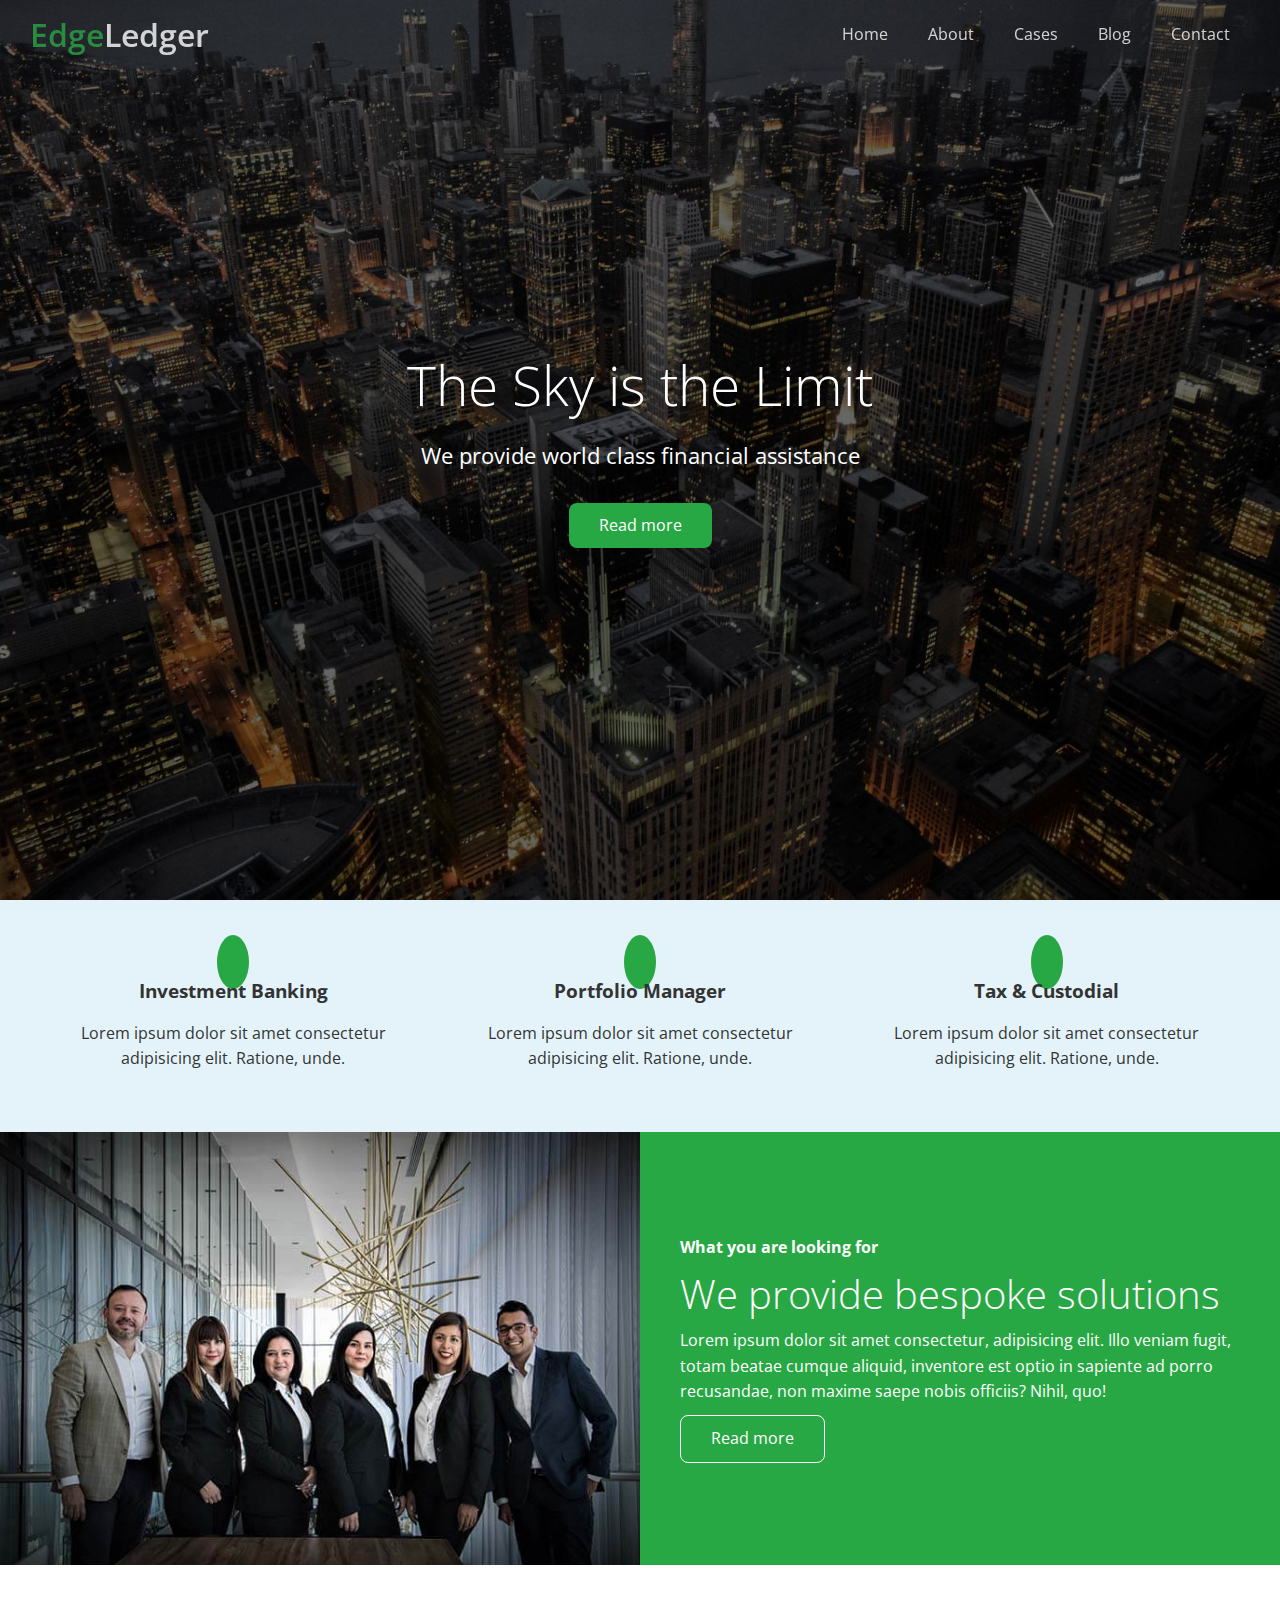
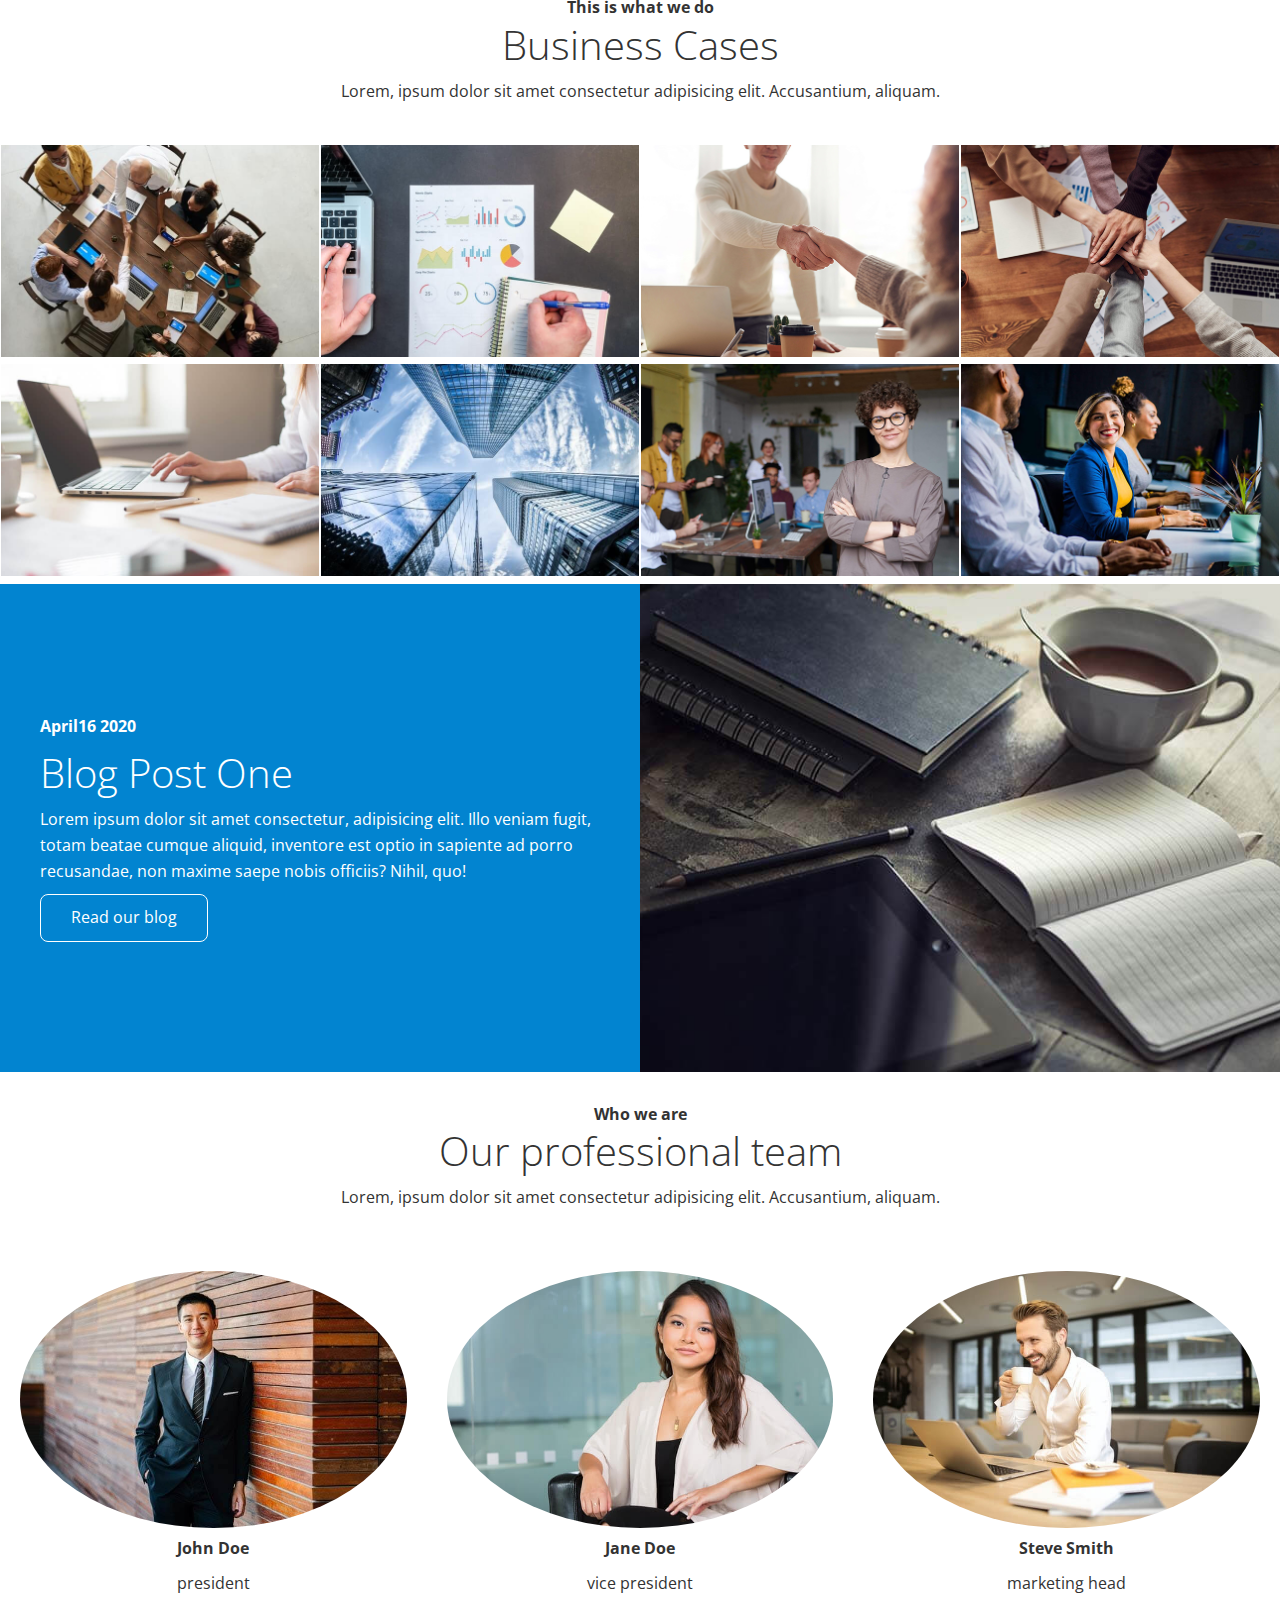
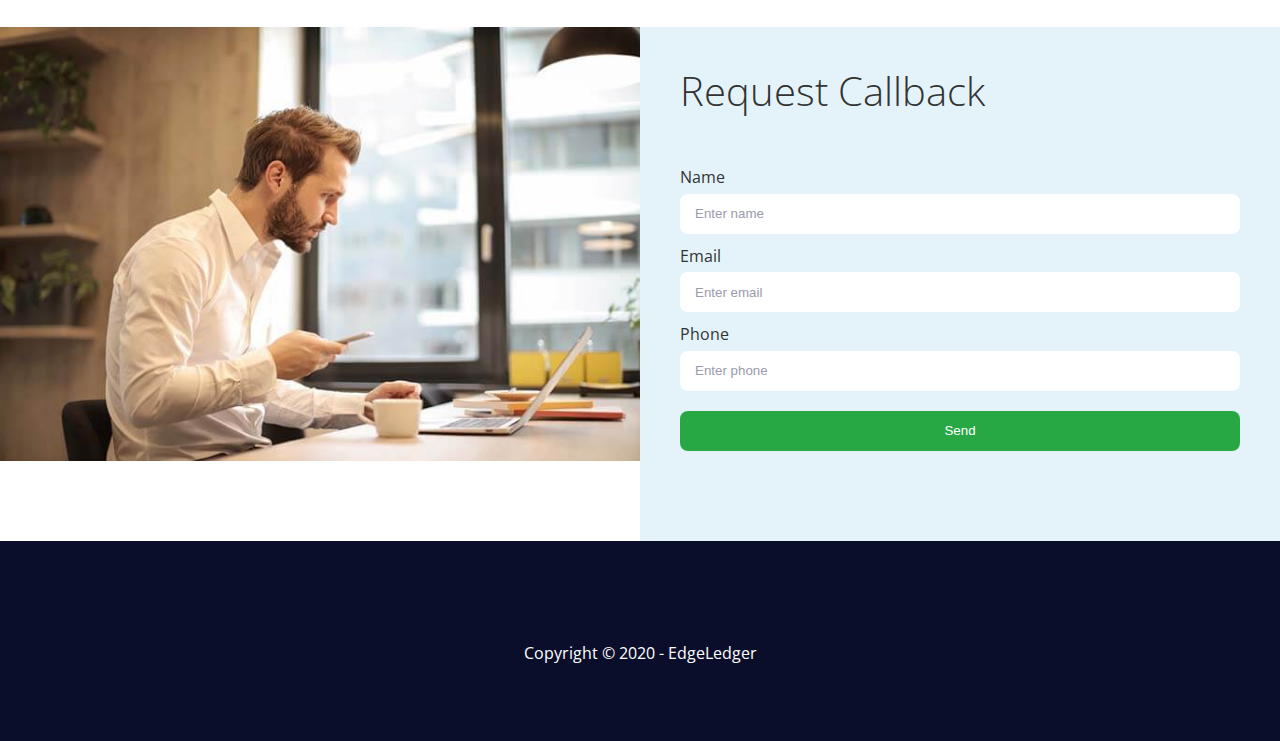
==== index.html @ 3f2aa79f "first commit" ====
<!DOCTYPE html>
<html lang="en">

<head>
  <meta charset="UTF-8">
  <meta name="viewport" content="width=device-width, initial-scale=1.0">
  <link rel="shortcut icon" type="image/x-icon" href="favicon.ico">
  <link rel="stylesheet" href="css/lightbox.min.css">
  <link rel="stylesheet" href="https://cdnjs.cloudflare.com/ajax/libs/font-awesome/5.15.2/css/all.min.css"
    integrity="sha512-HK5fgLBL+xu6dm/Ii3z4xhlSUyZgTT9tuc/hSrtw6uzJOvgRr2a9jyxxT1ely+B+xFAmJKVSTbpM/CuL7qxO8w=="
    crossorigin="anonymous" />
  <link rel="stylesheet" href="css/utilities.css">
  <link rel="stylesheet" href="css/style.css">
  <title>Welcome to Edge Ledger</title>
</head>

<body id="home">
  <header class="hero">
    <div id="navbar" class="navbar top">
      <h1 class="logo">
        <span class="text-primary"><i class="fas fa-book-open"></i> Edge</span>Ledger
      </h1>
      <nav>
        <ul>
          <li><a href="#home">Home</a></li>
          <li><a href="#about">About</a></li> <!-- Ahhoz az sectionhöz megy amelyik "about id-t kapott" -->
          <li><a href="#cases">Cases</a></li>
          <li><a href="#blog">Blog</a></li>
          <li><a href="#contact">Contact</a></li>
        </ul>
      </nav>
    </div>
    <div class="content">
      <h1>The Sky is the Limit</h1>
      <p>We provide world class financial assistance</p>
      <a href="#about" class="btn">Read more<i class="fas fa-chevron-right"></i></a>
    </div>
  </header>

  <main>
    <!-- About:icons -->
    <section id="about" class="icons bg-light">
      <div class="flex-items">
        <div>
          <i class="fas fa-university fa-2x"></i>
          <div>
            <h3>Investment Banking</h3>
            <p>Lorem ipsum dolor sit amet consectetur adipisicing elit. Ratione, unde.</p>
          </div>
        </div>

        <div>
          <i class="fas fa-book-reader fa-2x"></i>
          <div>
            <h3>Portfolio Manager</h3>
            <p>Lorem ipsum dolor sit amet consectetur adipisicing elit. Ratione, unde.</p>
          </div>
        </div>

        <div>
          <i class="fas fa-pencil-alt fa-2x"></i>
          <div>
            <h3>Tax & Custodial</h3>
            <p>Lorem ipsum dolor sit amet consectetur adipisicing elit. Ratione, unde.</p>
          </div>
        </div>
      </div>
    </section>

    <!-- About:solutions -->
    <section class="solution flex-coloumns">
      <div class="row">
        <div class="coloumn">
          <div class="coloumn-1">
            <img src="images/home/people.jpg" alt="people">
          </div>
        </div>
        <div class="coloumn">
          <div class="coloumn-2 bg-primary">
            <h4>What you are looking for</h4>
            <h2>We provide bespoke solutions</h2>
            <p>Lorem ipsum dolor sit amet consectetur, adipisicing elit. Illo veniam fugit, totam beatae cumque aliquid,
              inventore est optio in sapiente ad porro recusandae, non maxime saepe nobis officiis? Nihil, quo!</p>
            <a href="#" class="btn btn-outline">Read more<i class="fas fa-chevron-right"></i></a>
          </div>
        </div>
      </div>
    </section>

    <!-- Cases -->
    <section id="cases" class="cases flex-grid section-padding">
      <header class="section-header">
        <h4>This is what we do</h4>
        <h2>Business Cases</h2>
        <p>Lorem, ipsum dolor sit amet consectetur adipisicing elit. Accusantium, aliquam.</p>
      </header>
      <div class="row">
        <div class="coloumn">
          <a href="images/cases/cases1.jpg" data-lightbox="cases"
            data-title="Lorem, ipsum dolor sit amet consectetur adipisicing elit. Accusantium, aliquam.">
            <img src="images/cases/cases1.jpg" alt="">
          </a>
          <a href="images/cases/cases2.jpg" data-lightbox="cases"
            data-title="Lorem, ipsum dolor sit amet consectetur adipisicing elit. Accusantium, aliquam.">
            <img src="images/cases/cases2.jpg" alt="">
          </a>
        </div>
        <div class="coloumn">
          <a href="images/cases/cases3.jpg" data-lightbox="cases"
            data-title="Lorem, ipsum dolor sit amet consectetur adipisicing elit. Accusantium, aliquam.">
            <img src="images/cases/cases3.jpg" alt="">
          </a>
          <a href="images/cases/cases4.jpg" data-lightbox="cases"
            data-title="Lorem, ipsum dolor sit amet consectetur adipisicing elit. Accusantium, aliquam.">
            <img src="images/cases/cases4.jpg" alt="">
          </a>
        </div>
        <div class="coloumn">
          <a href="images/cases/cases5.jpg" data-lightbox="cases"
            data-title="Lorem, ipsum dolor sit amet consectetur adipisicing elit. Accusantium, aliquam.">
            <img src="images/cases/cases5.jpg" alt="">
          </a>
          <a href="images/cases/cases6.jpg" data-lightbox="cases"
            data-title="Lorem, ipsum dolor sit amet consectetur adipisicing elit. Accusantium, aliquam.">
            <img src="images/cases/cases6.jpg" alt="">
          </a>
        </div>
        <div class="coloumn">
          <a href="images/cases/cases7.jpg" data-lightbox="cases"
            data-title="Lorem, ipsum dolor sit amet consectetur adipisicing elit. Accusantium, aliquam.">
            <img src="images/cases/cases7.jpg" alt="">
          </a>
          <a href="images/cases/cases8.jpg" data-lightbox="cases"
            data-title="Lorem, ipsum dolor sit amet consectetur adipisicing elit. Accusantium, aliquam.">
            <img src="images/cases/cases8.jpg" alt="">
          </a>
        </div>
      </div>
    </section>

    <!-- Blog -->
    <section id="blog" class="blog flex-coloumns flex-reverse">
      <div class="row">
        <div class="coloumn">
          <div class="coloumn-1">
            <img src="images/home/blog.jpg" alt="blog">
          </div>
        </div>
        <div class="coloumn">
          <div class="coloumn-2 bg-secondary">
            <h4>April16 2020</h4>
            <h2>Blog Post One</h2>
            <p>Lorem ipsum dolor sit amet consectetur, adipisicing elit. Illo veniam fugit, totam beatae cumque aliquid,
              inventore est optio in sapiente ad porro recusandae, non maxime saepe nobis officiis? Nihil, quo!</p>
            <a href="blog.html " class="btn btn-outline">
              Read our blog
              <i class="fas fa-chevron-right"></i>
            </a>
          </div>
        </div>
      </div>
    </section>

    <!-- Team -->
    <section id="team" class="team section-padding">
      <header class="section-header">
        <h4>Who we are</h4>
        <h2>Our professional team</h2>
        <p>Lorem, ipsum dolor sit amet consectetur adipisicing elit. Accusantium, aliquam.</p>
      </header>
      <div class="flex-items">
        <div>
          <img src="images/team/person1.jpg" alt="John Doe">
          <h4>John Doe</h4>
          <p>president</p>
        </div>
        <div>
          <img src="images/team/person2.jpg" alt="John Doe">
          <h4>Jane Doe</h4>
          <p>vice president</p>
        </div>
        <div>
          <img src="images/team/person3.jpg" alt="John Doe">
          <h4>Steve Smith</h4>
          <p>marketing head</p>
        </div>
      </div>
    </section>

    <!-- Contact -->
    <section id="contact" class="contact flex-coloumns">
      <div class="row">
        <div class="coloumn">
          <div class="coloumn-1">
            <img src="images/home/contact.jpg" alt="people">
          </div>
        </div>
        <div class="coloumn">
          <div class="coloumn-2 bg-light">
            <h2>Request Callback</h2>
            <form action="" class="callback-form">
              <div class="form-control">
                <label for="name">Name</label>
                <input type="text" name="name" id="name" placeholder="Enter name">
              </div>
              <div class="form-control">
                <label for="email">Email</label>
                <input type="email" name="email" id="email" placeholder="Enter email">
              </div>
              <div class="form-control">
                <label for="phone">Phone</label>
                <input type="text" name="phone" id="phone" placeholder="Enter phone">
              </div>
              <input type="submit" value="Send" id="submit" class="btn">
            </form>
          </div>
        </div>
      </div>
    </section>

  </main>

  <footer class="footer bg-dark">
    <div class="social">
      <a href="#"><i class="fab fa-facebook fa-2x"></i></a>
      <a href="#"><i class="fab fa-twitter fa-2x"></i></a>
      <a href="#"><i class="fab fa-youtube fa-2x"></i></a>
      <a href="#"><i class="fab fa-linkedin fa-2x"></i></a>
    </div>
    <p>Copyright &copy; 2020 - EdgeLedger</p>
  </footer>

  <script src="https://code.jquery.com/jquery-3.6.0.min.js"
    integrity="sha256-/xUj+3OJU5yExlq6GSYGSHk7tPXikynS7ogEvDej/m4=" crossorigin="anonymous"></script>

  <script src="js/lightbox.min.js"></script>

  <script>
    const navbar = document.getElementById('navbar')
    let scrolled = false

    window.onscroll = function () {
      console.log(window.pageYOffset)
      if (window.pageYOffset > 100) {
        navbar.classList.remove('top')
        if (!scrolled) {
          navbar.style.transform = 'translateY(-70px)'
        }
        setTimeout(function () {
          navbar.style.transform = 'translateY(0)'
          scrolled = true
        }, 1000)
      }
      else {
        navbar.classList.add('top')
        scrolled = false
      }
    }

    // Smooth Scrolling
    $('#navbar a, .btn').on('click', function (e) {
      if (this.hash !== '') {
        e.preventDefault();

        const hash = this.hash;

        $('html, body').animate(
          {
            scrollTop: $(hash).offset().top - 70,
          },
          800
        );
      }
    });
  </script>

</body>

</html>
---- css/utilities.css ----
/* Text Colors */

.text-primary {
  color: #28a745;
}
::placeholder {
  color: #9b9bac;
}

.text-secondary {
  color: #0284d0;
}
 /* Button */
.btn {
  cursor: pointer;
  display: inline-block;
  padding: 10px 30px;
  color: #fff;
  background-color: #28a745;
  border: none;
  border-radius: 8px;
}

.btn:hover {
  background-color: #48d068;
}

.btn-primary, .bg-primary {
  color: #fff;
  background: #28a745;
}

.btn-secondary, .bg-secondary {
  color: #fff;
  background: #0284d0;
}

.btn-dark, .bg-dark {
  color: rgb(255, 255, 255);
  background: #0a0e2b;
}

.btn-light, .bg-light {
  color: #333;
  background: rgb(228, 243, 250) ;
}

.btn-outline {
  background: transparent;
  border: 1px solid #fff;
}
/* Flex Items */


.flex-items {
  display: flex;
  text-align: center;
  justify-content: center;
  height: 100%;
}

.flex-items > div {
  padding: 20px;
}

/* Flex Coloumns */

.flex-coloumns.flex-reverse .row {
  flex-direction: row-reverse;
}

.flex-coloumns .row {
  display: flex;
  flex-direction: row;
  flex-wrap: wrap;
  width: 100%;
}


.flex-coloumns .coloumn {
  display: flex;
  flex-direction: column;
  flex-basis: 100%;
  flex: 1;
}


.flex-coloumns img {
  width: 100%;
  height: 100%;
  object-fit: cover;
}

.flex-coloumns .coloumn-2 {
  display: flex;
  flex-direction: column;
  align-items: flex-start;
  justify-content: center;
  height: 100%;
  padding: 40px;
}

.flex-coloumns h2 {
  font-size: 40px;
  font-weight: 100;
}

.flex-coloumns h4 {
  margin-bottom: 10px;
}

.flex-coloumns p {
  margin-bottom: 20px, 0;
} 

/* Section header */

.section-header {
  padding: 30px;
  display: flex;
  flex-direction: column;
  align-items: center;
  justify-content: center;
  text-align: center;
}

.section-header h2 {
  font-size: 40px;
  margin: 20px, 0;
}

.section-padding {
  padding: 20px, 20px, 40px;
}

/* Flex Grid */
.flex-grid .row {
  display: flex;
  flex-wrap: wrap;
  padding: 0, 1px;
}

.flex-grid .coloumn {
  flex: 25%;
  padding: 0 1px;
  align-items: center;
}
---- css/style.css ----
@import url('https://fonts.googleapis.com/css2?family=Open+Sans:wght@300;400&display=swap');

* {
  box-sizing: border-box;
  padding: 0;
  margin: 0;

}

body {
  font-family: 'Open Sans', sans-serif;
  background: #fff;
  color: #333;
  line-height: 1.6;
}

ul {
  list-style: none;
}

a {
  color: #333;
  text-decoration: none;
}

h1, h2 {
  font-weight: 300;
  line-height: 1.2;
}

p {
  margin: 10px 0;
}

img {
  width: 100%;
}

/* Navbar */
.navbar * {
  z-index: 10;
}

.navbar {
  z-index: 10;
  display: flex;
  align-items: center;
  justify-content: space-between;
  background:rgb(0, 0, 0);
  color: #fff;
  opacity: 0.8;
  width: 100%;
  height: 70px;
  position: fixed;
  top: 0px;
  padding: 0 30px;
  transition: 0.5s;
}

.navbar.top {
  background: transparent;
}


.navbar ul {
  display: flex;
}

.navbar a {
  color: #fff;
  padding: 20px 20px;
}

.navbar a:hover {
  border-bottom: #28a745 4px solid;

}

.navbar .logo {
  font-weight: 600;
}

/* Header */

.hero {
  background: url('../images/home/showcase.jpg') no-repeat center center/cover;
  height: 100vh;
  position: relative;
  color: white;
}

.hero .content { 
  display: flex;
  flex-direction: column;
  align-items: center;
  justify-content: center;
  text-align: center;
  height: 100%; /* Mivel a .hero parent 100vh ezért annak a 100%át vesszük */
  padding: 0 20px;
}

.hero .content h1 {
  font-size: 55px;
  z-index: 1; /* Mivel a transparent bg letakarná a contentet ezért a z-index értékkel hozzuk előre (Minél nagyobb a z-index annál közelebb van hozzám) */
}

.hero .content p {
  font-size: 22px;
  width: 600px;
  margin: 20px 0 30px; 
  z-index: 1; /* Mivel a transparent bg letakarná a contentet ezért a z-index értékkel hozzuk előre (Minél nagyobb a z-index annál közelebb van hozzám) */
}

.hero .content .btn {
  z-index: 1; /* Mivel a transparent bg letakarná a contentet ezért a z-index értékkel hozzuk előre (Minél nagyobb a z-index annál közelebb van hozzám) */
}

.hero::before {
  content: '';
  position: absolute;
  top: 0;
  left: 0;
  width: 100%;
  height: 100%;
  background: rgb(0, 0, 0, 0.6); /* Utolsó érték a transparency */
}

.hero.blog {
  background: url('../images/home/blog.jpg') no-repeat center center/cover;
  height: 50vh;
}

/* Icons */

.icons {
  padding: 30px;
}

.icons h3 {
  font-weight: bold;
  margin-bottom: 15px;
}

.icons i {
  background-color: #28a745;
  color: #fff;
  border-radius: 50%;
  padding: 1rem;
  margin-bottom: 15px;
}

.cases img:hover {
  opacity: 0.5;
}

/* Team */

.team img {
   border-radius: 50%;
}

/* Callback form */
.callback-form {
  width: 100%;
  padding: 50px 0;
}

.callback-form label {
  display: block;
  margin-bottom: 3px;
}

.callback-form .form-control {
  margin-bottom: 10px;
}

.callback-form input {
  width: 100%;
  height: 40px;
  border: none;
  border-radius: 8px;
  padding-left: 15px;
}

.callback-form input:focus {
  outline: 0;
  border-radius: 8px;
  background-color: rgb(253, 254, 255);
  padding-left: 15px;
}

.callback-form .btn {
  padding: 5px 0;
  margin-top: 10px;
}

/* Post */

.post {
  padding: 50px 30px;
}

.post h2 {
  font-size: 40px;
  margin-bottom: 20px;
  padding-bottom: 10px;
  border-bottom: 1px solid #cccccc;
}

.post .meta {
  margin-bottom: 20 px;
}

.post img {
  width: 300px;
  border-radius: 50%;
  display: block;
  margin: 0 auto 30px; /* 2 oldalon auto margin --- középre rakja */ 
}

/* Footer */

.footer {
  display: flex;
  flex-direction: column;
  align-items: center;
  justify-content: center;
  text-align: center;
  height: 200px;

}

.footer a {
  color: #fff;
}

.footer a:hover {
  color: #28a745;
}

.footer .social > * {
  margin-right: 30px;
  color: rgb(178, 206, 209);
}

/* Mobile */

@media(max-width: 768px) {
  .navbar {
    flex-direction: column;
    height: 120px;
    padding: 20px;
  }

  .navbar a {
    padding: 10px 10px;
    margin: 0 3px;
  }

  .flex-items {
    flex-direction: column;
  }

  .flex-coloumns .coloumn, .flex-grid .coloumn {
    flex: 100%;
    max-width: 100%;
  }

  .team {
    margin: 30px;
  }
}
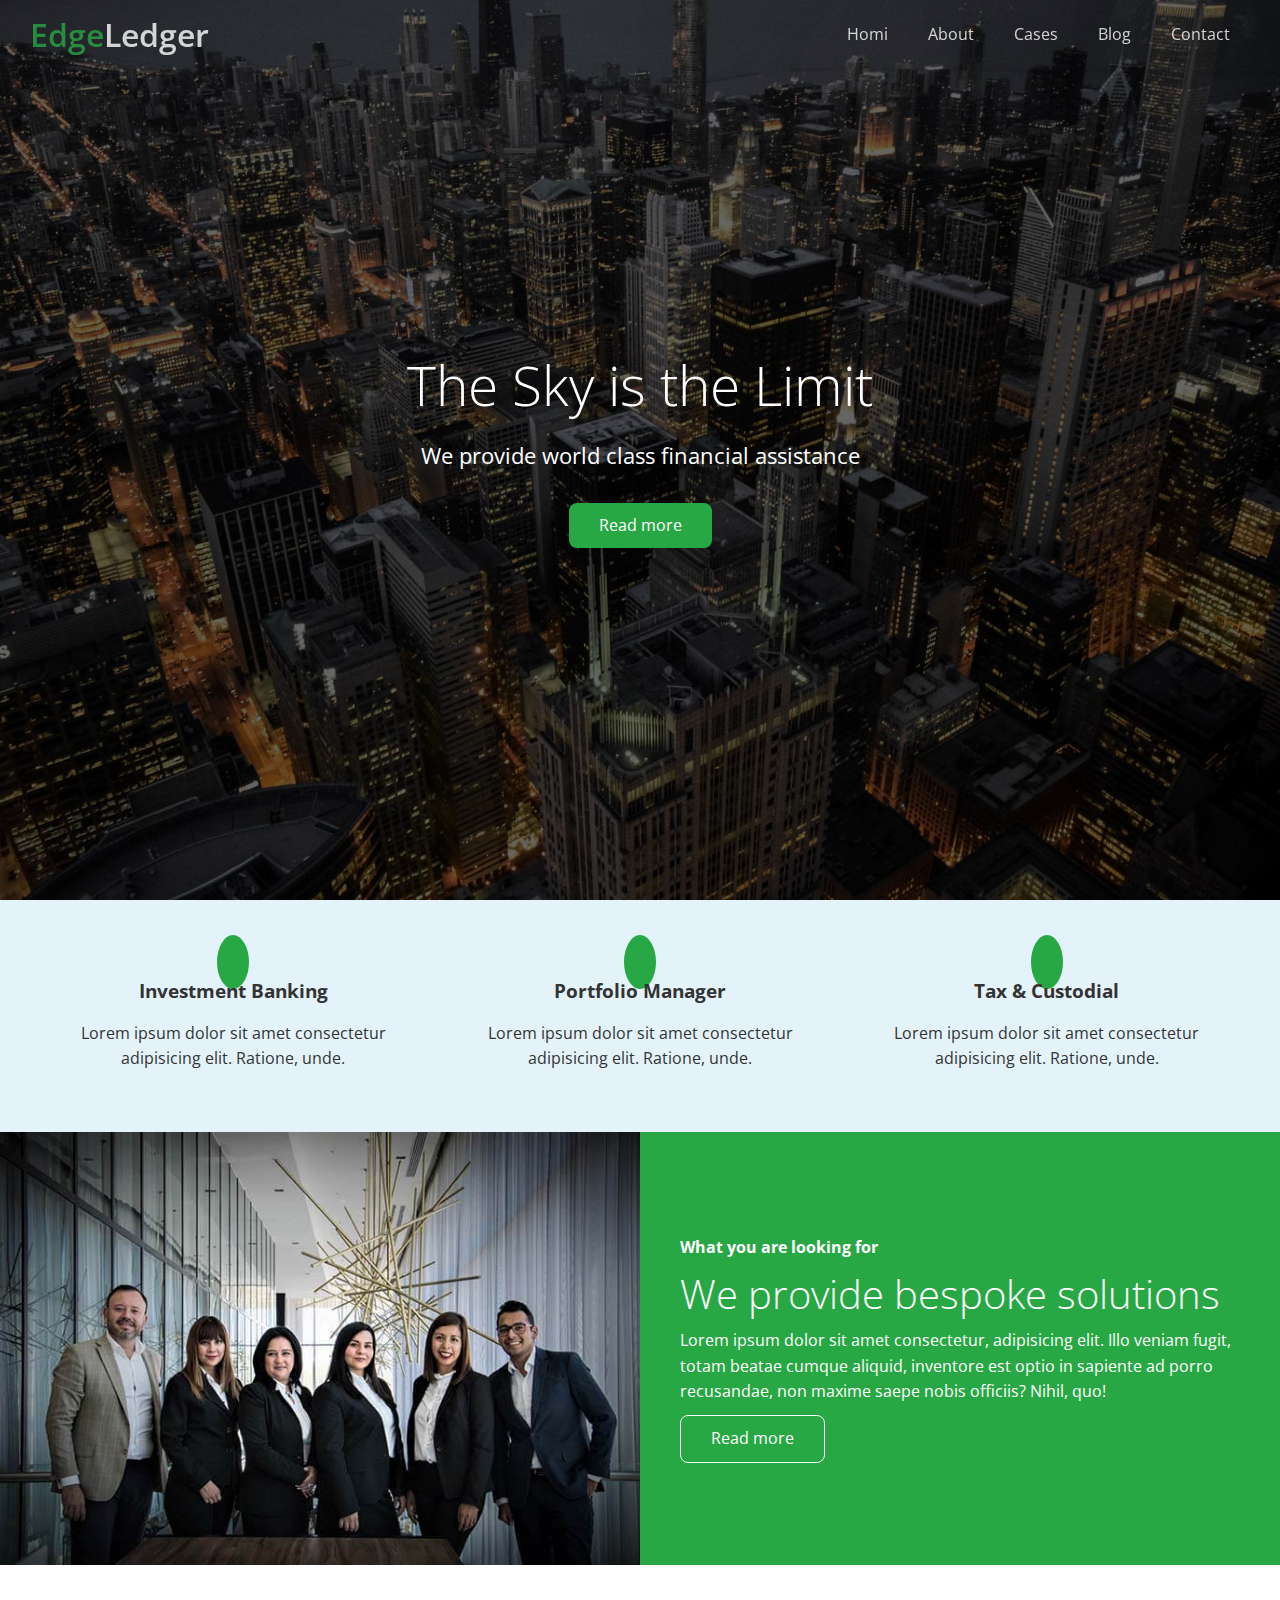
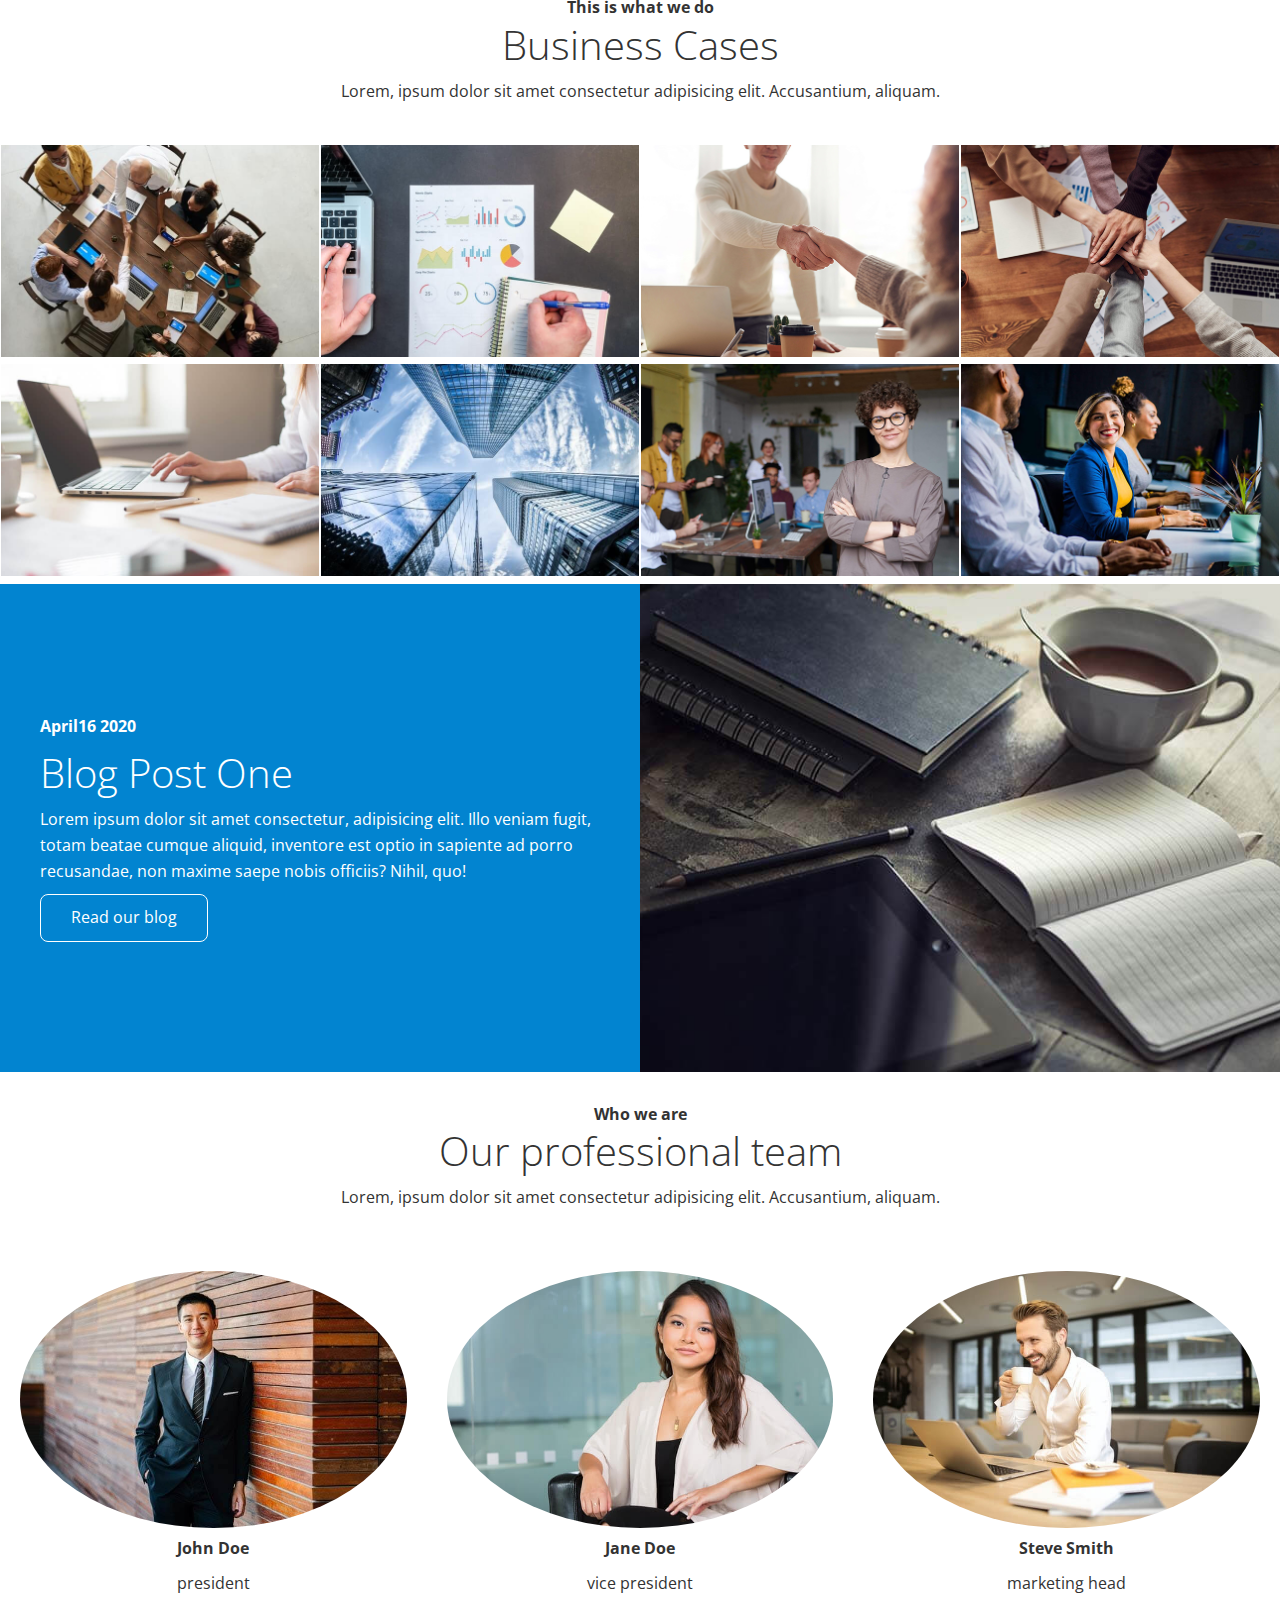
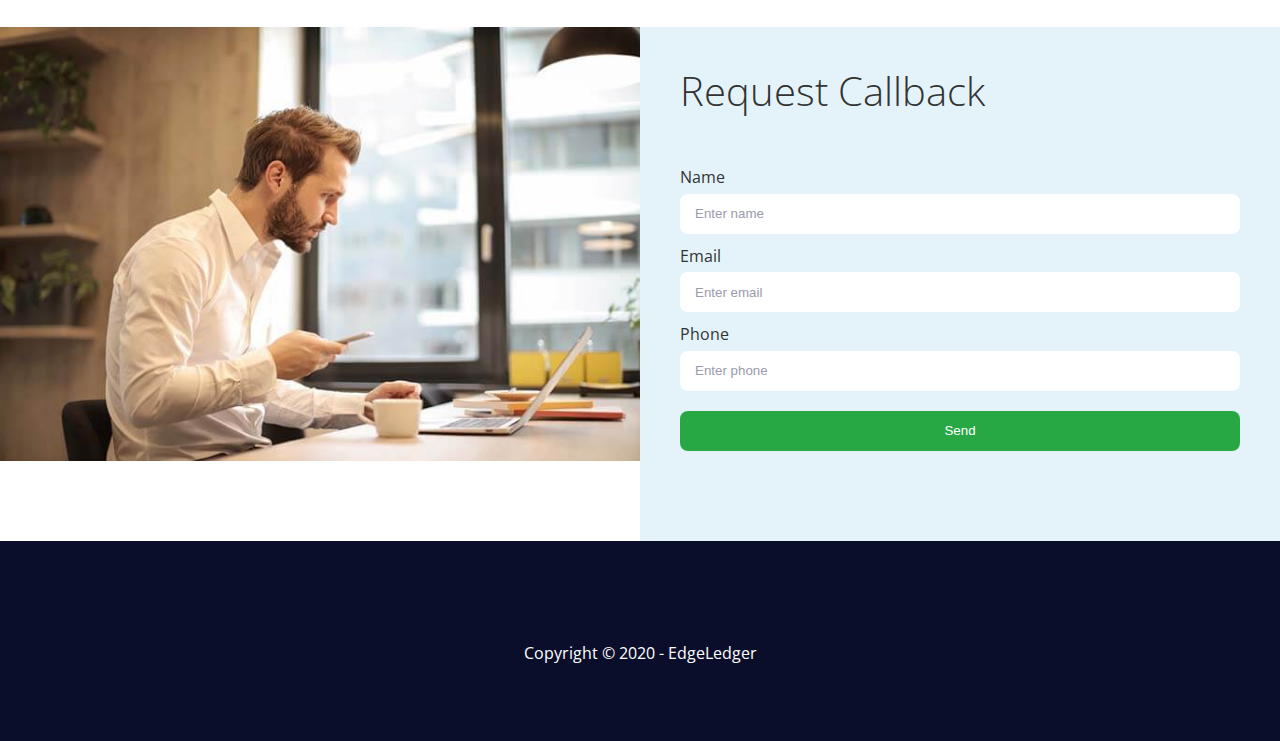
==== commit f1eb98da: "tweak" ====
--- a/index.html
+++ b/index.html
@@ -22,7 +22,7 @@
       </h1>
       <nav>
         <ul>
-          <li><a href="#home">Home</a></li>
+          <li><a href="#home">Homi</a></li>
           <li><a href="#about">About</a></li> <!-- Ahhoz az sectionhöz megy amelyik "about id-t kapott" -->
           <li><a href="#cases">Cases</a></li>
           <li><a href="#blog">Blog</a></li>
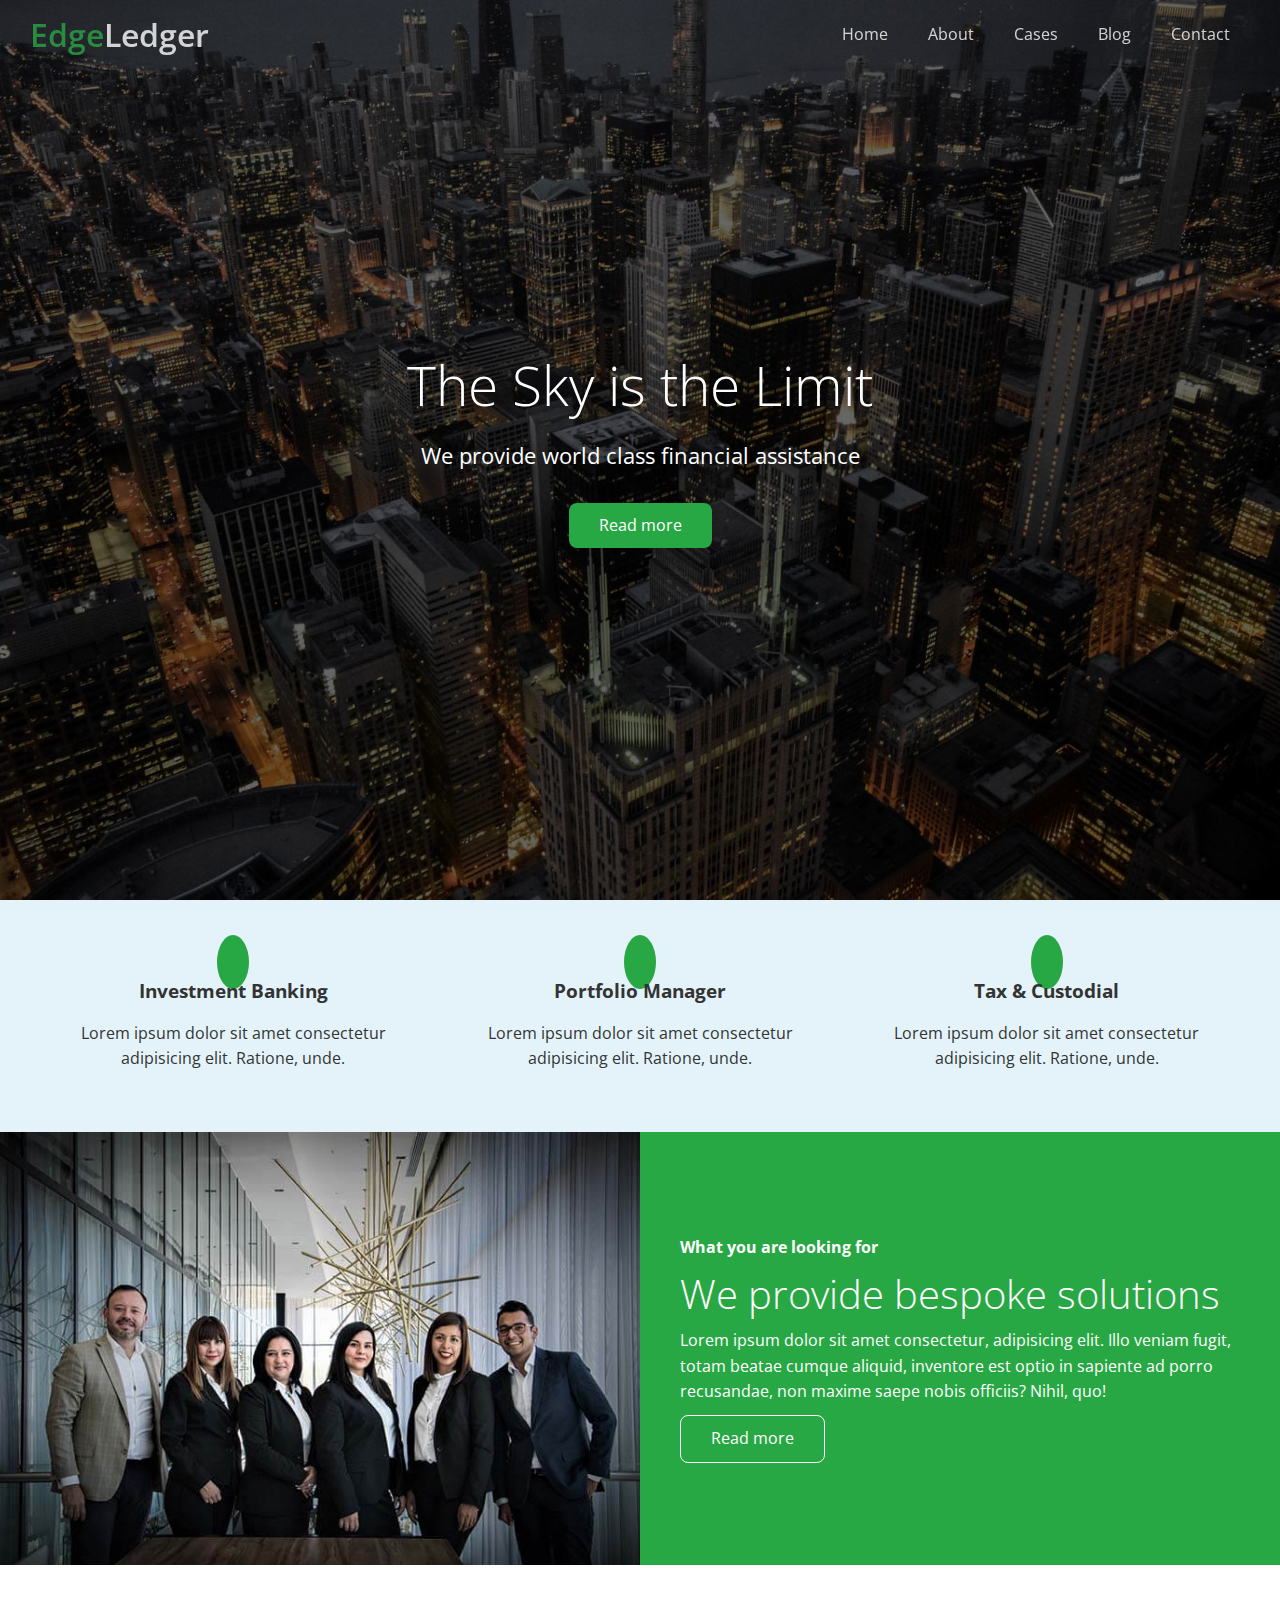
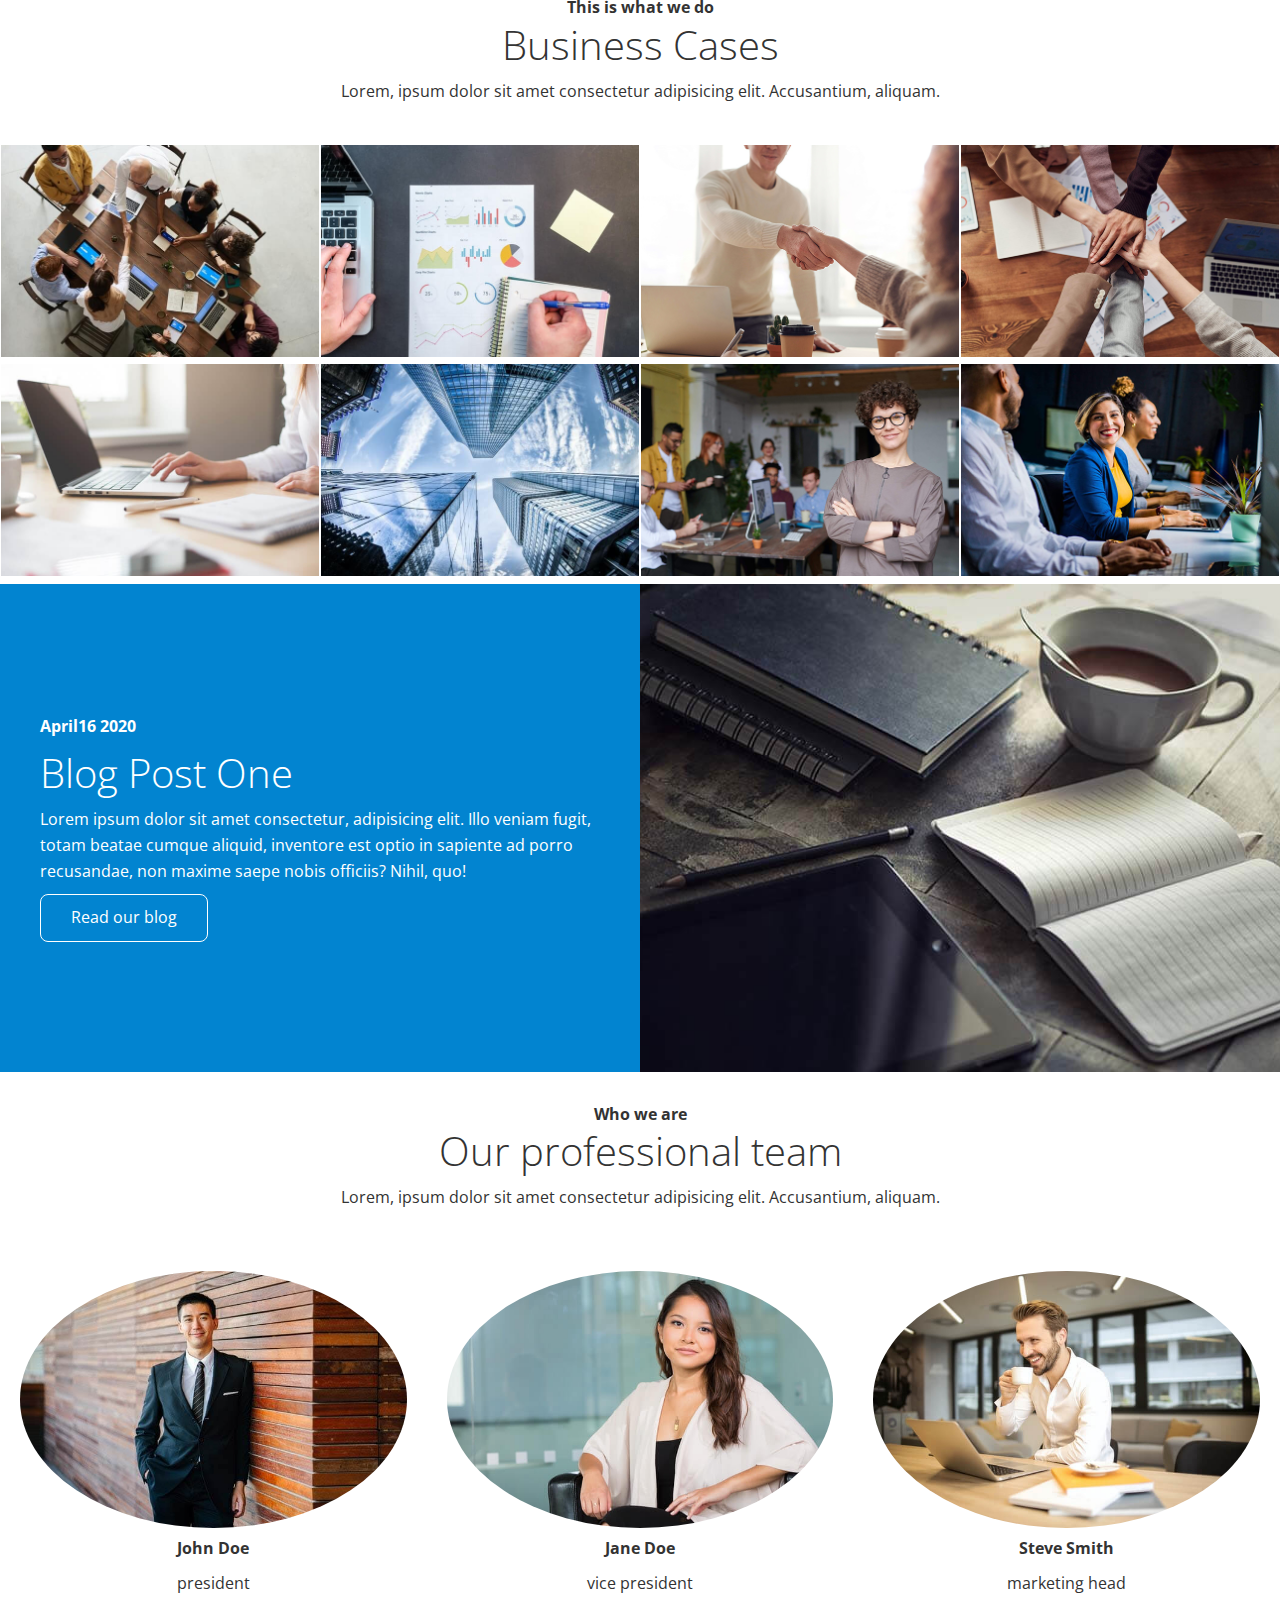
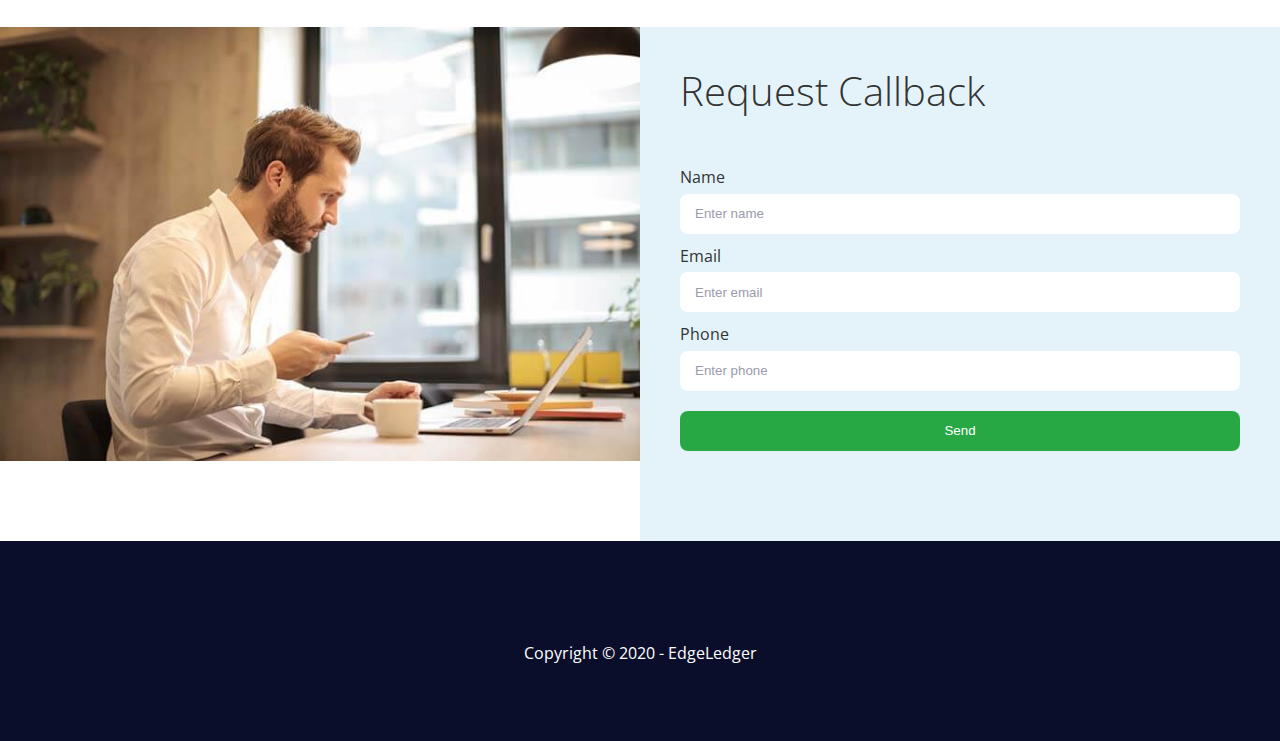
==== commit 6d6176c8: "tweak" ====
--- a/index.html
+++ b/index.html
@@ -22,7 +22,7 @@
       </h1>
       <nav>
         <ul>
-          <li><a href="#home">Homi</a></li>
+          <li><a href="#home">Home</a></li>
           <li><a href="#about">About</a></li> <!-- Ahhoz az sectionhöz megy amelyik "about id-t kapott" -->
           <li><a href="#cases">Cases</a></li>
           <li><a href="#blog">Blog</a></li>
--- a/css/utilities.css
+++ b/css/utilities.css
@@ -127,6 +127,7 @@
 .section-header h2 {
   font-size: 40px;
   margin: 20px, 0;
+  
 }
 
 .section-padding {
